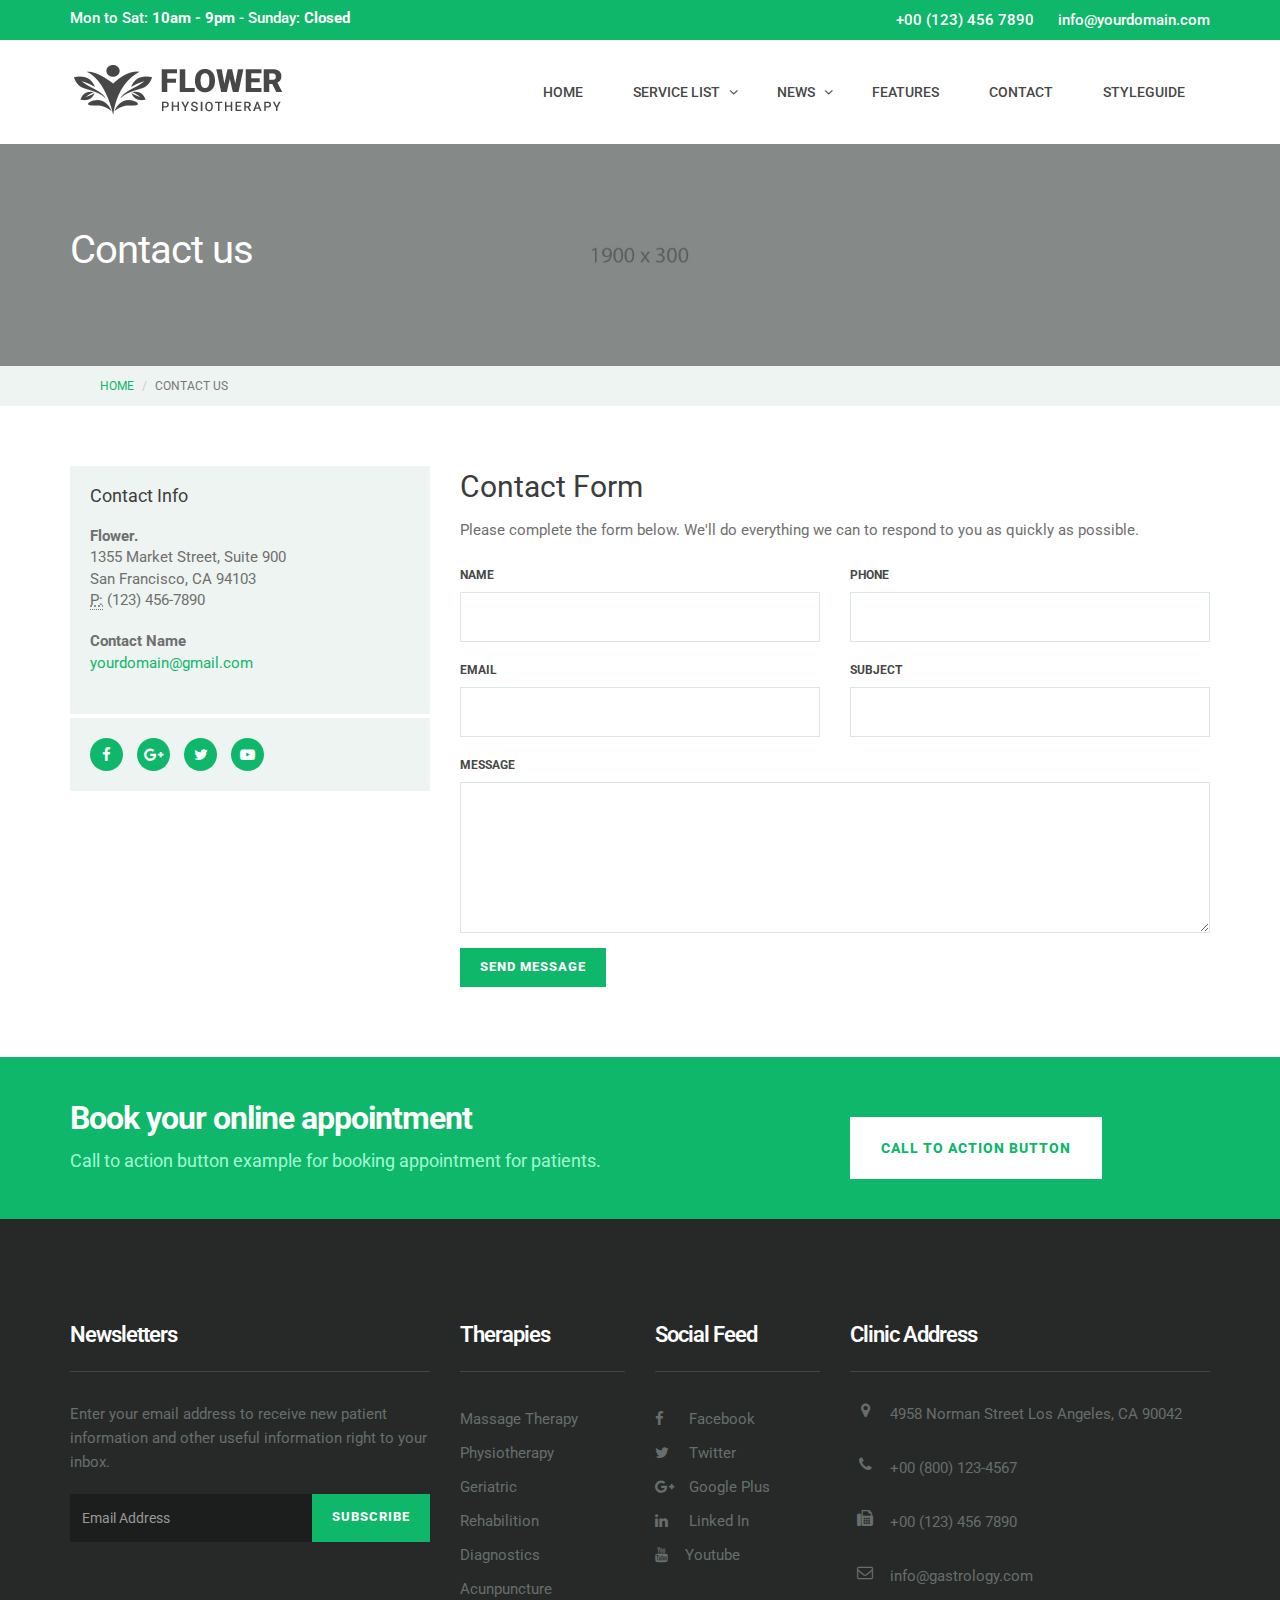
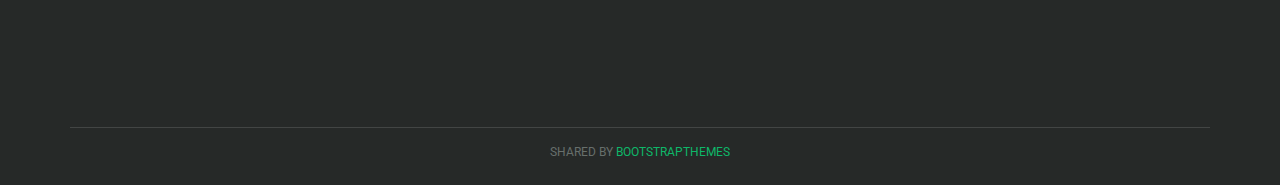
==== contact.html @ da72322b "Initial commit" ====
<!DOCTYPE html>
<html lang="en">

<head>
    <meta charset="utf-8">
    <meta http-equiv="X-UA-Compatible" content="IE=edge">
    <meta name="viewport" content="width=device-width, initial-scale=1">
    <!-- The above 3 meta tags *must* come first in the head; any other head content must come *after* these tags -->
    <meta name="description" content="Flower is free physiotherapy website template that perfectly designed for therapy center, physical therapy program courses, physiotherapy clinic and physician.">
    <meta name="keywords" content="best free website templates, html5 template, free responsive website templates,website layout,html5 website templates,template for website design, medical HTML5 templates">
    <title>Free Physiotherapy Website Template Download</title>
    <!-- Bootstrap -->
    <link href="css/bootstrap.min.css" rel="stylesheet">
    <!-- Google Fonts -->
    <link href="https://fonts.googleapis.com/css?family=Roboto:300,300i,400,400i,500,500i,700,700i" rel="stylesheet">
    <!-- Font Awesome -->
    <link href="css/font-awesome.min.css" rel="stylesheet">
    <!-- Style -->
    <link href="css/style.css" rel="stylesheet">
    <!-- HTML5 shim and Respond.js for IE8 support of HTML5 elements and media queries -->
    <!-- WARNING: Respond.js doesn't work if you view the page via file:// -->
    <!--[if lt IE 9]>
      <script src="https://oss.maxcdn.com/html5shiv/3.7.3/html5shiv.min.js"></script>
      <script src="https://oss.maxcdn.com/respond/1.4.2/respond.min.js"></script>
    <![endif]-->
</head>

<body>
    <div class="header-top">
        <!-- header-top-->
        <div class="container">
            <div class="row">
                <div class="col-lg-4 col-md-4 col-sm-4 col-xs-12">
                    <span class="text-block time-block">  
                                <span class="time-text">Mon to Sat: <strong>10am - 9pm</strong> - Sunday: <strong>Closed</strong></span>
                    </span>
                </div>
                <div class="col-lg-8 col-md-8 col-sm-8  col-xs-12">
                    <div class="top-text">
                        <span class="text-block call-block"> 
                               <span class="call-no">+00 (123) 456 7890</span>
                        </span>
                        <span class="text-block mail-block hidden-xs hidden-sm">  
                                <span class="mail-text">info@yourdomain.com</span>
                        </span>
                    </div>
                </div>
            </div>
        </div>
    </div>
    <div class="header">
        <div class="container">
            <div class="row">
                <div class="col-lg-4 col-md-4 col-sm-12 col-xs-12">
                    <a href="#"><img src="images/logo.png" alt=""></a>
                </div>
                <div class="col-lg-8 col-md-4 col-sm-12 col-xs-12">
                    <div class="navigation">
                        <div id="navigation">
                            <ul>
                                <li class="active"><a href="index.html" title="Home">Home</a></li>
                                <li class="has-sub"><a href="service-list.html" title="Service List">Service List</a>
                                    <ul>
                                        <li><a href="service-list.html" title="Service List">Service List</a></li>
                                        <li><a href="service-detail.html" title="Service Detail">Service Detail</a></li>
                                    </ul>
                                </li>
                                <li class="has-sub"><a href="blog-default.html" title="Blog">News</a>
                                    <ul>
                                        <li><a href="blog-default.html" title="Blog">Blog Default</a></li>
                                        <li><a href="blog-single.html" title="Blog Single">Blog Single</a></li>
                                    </ul>
                                </li>
                                <li><a href="#" title="Features">Features</a></li>
                                <li><a href="contact.html" title="Contact Us">Contact</a> </li>
                                <li><a href="styleguide.html" title="Styleguide">styleguide</a> </li>
                            </ul>
                        </div>
                    </div>
                </div>
            </div>
        </div>
    </div>
    <div class="page-header">
        <div class="container">
            <div class="row">
                <div class="col-lg-12 col-md-12 col-sm-12 col-xs-12">
                    <div class="page-caption">
                        <h2 class="page-title">Contact us</h2>
                    </div>
                </div>
            </div>
        </div>
    </div>
    <div class="page-breadcrumb">
        <div class="container">
            <div class="col-lg-12">
                <ol class="breadcrumb">
                    <li><a href="#">Home</a></li>
                    <li class="active">Contact us</li>
                </ol>
            </div>
        </div>
    </div>
    <div class="content">
        <div class="container">
            <div class="row">
                <div class="col-lg-4 col-md-4 col-sm-4 col-xs-12">
                    <div class="widget widget-contact">
                        <!-- widget search -->
                        <h3 class="widget-title">Contact Info</h3>
                        <address>
                          <strong>Flower.</strong><br>
                          1355 Market Street, Suite 900<br>
                          San Francisco, CA 94103<br>
                          <abbr title="Phone">P:</abbr> (123) 456-7890
                        </address>
                        <address>
                          <strong>Contact Name</strong><br>
                          <a href="mailto:#">yourdomain@gmail.com</a>
                        </address>
                         
                    </div>
                    <!-- /.widget search -->
                    <div class="widget widget-social">

                        <div class="social-circle">
                             <a href="#" class="#"><i class="fa fa-facebook"></i></a>
                        <a href="#" class="#"><i class="fa fa-google-plus"></i></a>
                        <a href="#" class="#"><i class="fa fa-twitter"></i></a>
                        <a href="#" class="#"><i class="fa fa-youtube-play"></i></a>
                        </div>
                       
                    </div>
                </div>
                <div class="col-lg-8 col-md-8 col-sm-8 col-xs-12">
                    <div class="row">
                        <div class="col-lg-12 col-md-12 col-sm-12 col-xs-12">
                        <h1>Contact Form</h1>
                        <p> Please complete the form below. We'll do everything we can to respond to you as quickly as possible.</p>
                        <form>
                            <div class="row">
                                <div class="col-md-6">
                                    <label class="control-label" for="name">name</label>
                                    <input type="text" name="name" id="name" placeholder="" class="form-control">
                                </div>
                                <div class="col-md-6">
                                    <label class="control-label" for="phone">phone</label>
                                    <input type="text" name="phone" id="phone" placeholder="" class="form-control">
                                </div>
                                <div class="col-md-6">
                                    <label class="control-label" for="email">email</label>
                                    <input type="text" name="email" id="email" placeholder="" class="form-control">
                                </div>

                                <div class="col-md-6">
                                    <label class="control-label" for="Subject">Subject</label>
                                    <input type="text" name="Subject" id="Subject" placeholder="" class="form-control">
                                </div>
                                <div class="col-lg-12 col-md-12 col-sm-12 col-xs-12">
                                        <div class="form-group">
                                            <label class="control-label" for="textarea">Message</label>
                                            <textarea class="form-control" id="textarea" name="textarea" rows="6" placeholder=""></textarea>
                                        </div>
                                    </div>
                                    <div class="col-md-12">
                                        <div class="form-group">
                                            <button id="singlebutton" name="singlebutton" class="btn btn-default">send message</button>
                                            
                                        </div>
                                    </div>

                            </div>
                        </form>
                        </div>
                    </div>
                </div>
            </div>
        </div>
    </div>
    <div class="space-small bg-primary">
        <!-- call to action -->
        <div class="container">
            <div class="row">
                <div class="col-lg-8 col-sm-8 col-md-8 col-xs-12">
                    <h1 class="cta-title">Book your online appointment</h1>
                    <p class="cta-text"> Call to action button example for booking appointment for patients.</p>
                </div>
                <div class="col-lg-4 col-sm-4 col-md-4 col-xs-12">
                    <a href="#" class="btn btn-white btn-lg mt20">Call to action Button</a>
                </div>
            </div>
        </div>
    </div>
    <div class="footer">
        <div class="container">
            <div class="row">
                <div class="col-lg-4 col-md-4 col-sm-6 col-xs-12">
                    <div class="footer-widget widget-newsletter">
                        <h2 class="widget-title">Newsletters</h2>
                        <p>Enter your email address to receive new patient information and other useful information right to your inbox.</p>
                        <div class="input-group">
                            <input type="text" class="form-control" placeholder="Email Address">
                            <span class="input-group-btn">
                            <button class="btn btn-default" type="button">Subscribe</button>
                           </span>
                        </div>
                        <!-- /input-group -->
                    </div>
                </div>
                <div class="col-lg-2 col-md-3 col-sm-2 col-xs-12">
                    <div class="footer-widget">
                        <h2 class="widget-title">Therapies</h2>
                        <ul class="listnone">
                            <li><a href="#">Massage Therapy  </a></li>
                            <li><a href="#">Physiotherapy</a></li>
                            <li><a href="#">Geriatric</a></li>
                            <li><a href="#">Rehabilition</a></li>
                            <li><a href="#">Diagnostics</a></li>
                            <li><a href="#">Acunpuncture</a></li>
                        </ul>
                    </div>
                </div>
                <div class="col-lg-2 col-md-2 col-sm-2 col-xs-12">
                    <div class="footer-widget footer-social">
                        <h2 class="widget-title">Social Feed</h2>
                        <ul class="listnone">
                            <li>
                                <a href="#"> <i class="fa fa-facebook"></i> Facebook </a>
                            </li>
                            <li><a href="#"><i class="fa fa-twitter"></i> Twitter</a></li>
                            <li><a href="#"><i class="fa fa-google-plus"></i> Google Plus</a></li>
                            <li><a href="#"><i class="fa fa-linkedin"></i> Linked In</a></li>
                            <li>
                                <a href="#"> <i class="fa fa-youtube"></i>Youtube</a>
                            </li>
                        </ul>
                    </div>
                </div>
                <div class="col-lg-4 col-md-2 col-sm-2 col-xs-12">
                    <div class="footer-widget footer-social">
                        <h2 class="widget-title">Clinic Address</h2>
                        <ul class="listnone contact">
                            <li><i class="fa fa-map-marker"></i> 4958 Norman Street Los Angeles, CA 90042
                            </li>
                            <li><i class="fa fa-phone"></i> +00 (800) 123-4567</li>
                            <li><i class="fa fa-fax"></i> +00 (123) 456 7890</li>
                            <li><i class="fa fa-envelope-o"></i> info@gastrology.com</li>
                        </ul>
                    </div>
                </div>
            </div>
        </div>
    </div>
    <div class="tiny-footer">
        <div class="container">
            <div class="row">
                <div class="col-lg-12 col-md-12 col-sm-12 col-xs-12">
                    <div class="copyright-content">
                       Shared by <i class="fa fa-love"></i><a href="https://bootstrapthemes.co">BootstrapThemes</a>
                    </div>
                </div>
            </div>
        </div>
    </div>
    <!-- jQuery (necessary for Bootstrap's JavaScript plugins) -->
    <script src="js/jquery.min.js"></script>
    <!-- Include all compiled plugins (below), or include individual files as needed -->
     <script src="js/bootstrap.min.js"></script>
    <script src="js/menumaker.js"></script>
    <script src="js/jquery.sticky.js"></script>
    <script src="js/sticky-header.js"></script>
</body>

</html>
---- css/style.css ----
@charset "UTF-8";

/* CSS Document */

/*------------------------------------------------------------------

Template Name:      Free Physiotherapy Website Template Download
Version:            1.0.0
Created Date:       30/03/2017 
Author:             Jitu Chauhan 

------------------------------------------------------------------
[CSS Table of contents]

1.  Body / Typography 
2.  Form Elements
3.  Buttons
4.  General / Elements
        4.1 Section space
        4.2 Margin space
        4.3 Padding space
        4.4 Background color
        4.5 Features
        4.7 Call to actions
        4.8 Img hover effect
        4.9 Icon
        -----------------------
5. Header / Navigations
        5.1 Header Regular
        5.2 Header Transparent
        5.3 Navigation Regular
        5.4 Page Header

        -----------------------
6. Slider
        6.1 Slider
        -----------------------
7. Content
8. Footers
9. Pages
    9.1  Service
    9.2  Service Single / sidebar with sidenav
    9.3  Testimonial
    9.4  Contact us
    9.5  Styleguide
    ------------------------------------
10.Blog
    10.1 Blog Default
    10.2 Blog Single
    ------------------------------------
11.Sidebar
    11.1 Widget
    ------------------------------------

13. Media Queries

------------------------------------------------------------------*/

/*-----------------------------------
    1. Body / Typography 
-----------------------------------*/

body { -webkit-font-smoothing: antialiased; text-rendering: optimizeLegibility; font-size: 15px; background-color: #fff; color: #6f6f6f; font-family: 'Roboto', sans-serif; line-height: 24px; }
h1, h2, h3, h4, h5, h6 { margin: 0; padding: 0; margin-bottom: 10px; color: #3c3c3c; font-weight: 400; font-family: 'Roboto', sans-serif; }
h1 { font-size: 30px; line-height: 42px; }
h1.heading-line:after { display: block; position: relative; left: 0; border-radius: 3px; content: " "; border-bottom: 3px solid #e4e0d8; width: 30px; padding-bottom: 30px; }
h2 { font-size: 22px; line-height: 32px; }
h3 { font-size: 18px; }
h4 { font-size: 16px; line-height: 24px; margin-bottom: 10px; }
h5 { font-size: 14px; }
h6 { font-size: 12px; }
p { margin: 0 0 20px; }
p:last-child { margin-bottom: 0px; }
ul, ol { margin: 0; }
ul li, ol li { }
a { color: #0eb769; text-decoration: none; -webkit-transition: all 0.3s; -moz-transition: all 0.3s; transition: all 0.3s; }
a:focus, a:hover { text-decoration: none; color: #019852; }
strong { }
.listnone { list-style: none; padding: 0px; }
.lead { font-size: 21px; color: #3c3c3c; font-weight: 400; }
.italic { font-style: italic; }
.small-text { color: #b4b1ac; font-size: 12px; }
.text-caps { text-transform: uppercase; letter-spacing: 2px; }
::selection { background: #ffecb3; color: #333; }
h3 small { font-weight: 400; line-height: 1; color: #0eb769; font-size: 14px; }
.bdr-btm { border-bottom: 1px solid #f1f3f8; margin-bottom: 30px; }
hr { margin-top: 20px; margin-bottom: 20px; border: 0; border-top: 1px solid #f1f3f8; }
blockquote { padding: 10px 20px; margin: 0px; font-size: 21px; line-height: 32px; color: #3c3c3c; font-style: italic; border-left: 5px solid #0eb769; }

/*-------------- align ------------*/

/* =WordPress Core
-------------------------------------------------------------- */

.alignnone { margin: 5px 20px 20px 0; }
.aligncenter, div.aligncenter { display: block; margin: 5px auto 5px auto; }
.alignright { float: right; margin: 0px 0 30px 30px; width: 100%;}
.alignleft { float: left; margin: 0px 30px 0px 0; width: 100%; }
a img.alignright { float: right; margin: 0px 0 30px 30px; }
a img.alignnone { margin: 5px 20px 20px 0; }
a img.alignleft { float: left; margin: 5px 20px 20px 0; }
a img.aligncenter { display: block; margin-left: auto; margin-right: auto; }
.wp-caption { background: #fff; border: 1px solid #f0f0f0; max-width: 96%;    /* Image does not overflow the content area */ padding: 5px 3px 10px; text-align: center; }
.wp-caption.alignnone { margin: 5px 20px 20px 0; }
.wp-caption.alignleft { margin: 5px 20px 20px 0; }
.wp-caption.alignright { margin: 5px 0 20px 20px; }
.wp-caption img { border: 0 none; height: auto; margin: 0; max-width: 98.5%; padding: 0; width: auto; }
.wp-caption p.wp-caption-text { font-size: 11px; line-height: 17px; margin: 0; padding: 0 4px 5px; }

/*-----------------------------------
    2. Form css 
-----------------------------------*/
label { }
.control-label { color: #474747; font-weight: 700; font-size: 12px; text-transform: uppercase; }
.form-control { width: 100%; height: 50px; padding: 6px 12px; font-size: 16px; line-height: 1.42857143; color: #333; background-color: #fff; border: 1px solid #dbe7e1; background-image: none; border-radius: 0px; -webkit-box-shadow: inset 0 0px 0px rgba(255, 255, 255, .075); box-shadow: inset 3px 3px 3px rgba(255, 255, 255, .075); margin-bottom: 15px; }
.form-control:focus { border-color: #c8d8d0; outline: 0; -webkit-box-shadow: inset 0 1px 1px rgba(255, 255, 255, .075), 0 0 8px rgba(255, 255, 255, .6); box-shadow: inset 0 3px 3px rgba(255, 255, 255, .075), 0 0 8px rgba(235, 237, 238, .6); background-color: #f4faf7; }
.textarea.form-control { background-color: #f6f8f9; height: auto; }
.required { }
.form-news-letter .form-control { float: left; width: 75%; margin-right: 10px; }
.form-group { margin-bottom: 10px; }
.get-in-touch { }
.get-in-touch .form-control { margin-bottom: 10px; }

/*-----------------------------------
    3. Buttons 
-----------------------------------*/
.btn { display: inline-block; padding: 10px 20px; margin-bottom: 0; font-size: 13px; font-weight: 800; letter-spacing: 1px; line-height: 1.42857143; text-align: center; border: none; text-transform: uppercase; border-radius: 0px; }
.btn-default { color: #fff; background-color: #0eb769; }
.btn-default:hover { color: #fff; background-color: #019852; border-color: #019852; }
.btn-default.focus, .btn-default:focus { color: #fff; background-color: #019852; border-color: #019852; }
.btn-primary { background-color: #474747; color: #fff; }
.btn-primary:hover { background-color: #333; color: #fff; }
.btn-primary.focus, .btn-primary:focus { }
.btn-white { color: #0eb769; background-color: #fff; border: 1px solid #fff; }
.btn-white:hover { background-color: #019852; border-color: #019852; color: #fff; }
.btn-white.focus, .btn-white:focus { background-color: #019852; border-color: #019852; color: #fff; }
.btn-link { color: #98989c; text-transform: uppercase; font-size: 12px; font-weight: 700; letter-spacing: 2px; border-bottom: 1px solid #98989c; padding-bottom: 2px; }
.btn-link:hover { color: #0eb769; font-weight: 700; text-decoration: none; border-bottom: 1px solid #0eb769; }
.btn-lg { font-size: 14px; padding: 20px 30px; }
.btn-sm { font-size: 12px; padding: 5px 10px; }
.btn-xs { font-size: 12px; padding: 5px 7px; }

/*-----------------------------------
    4. General / Elements 
-----------------------------------*/

/*----------------------- 
    4.1 Section space :
-------------------------*/

/*Note: Section space help to create top bottom space;*/

.space-small { padding-top: 40px; padding-bottom: 40px; }
.space-medium { padding-top: 100px; padding-bottom: 100px; }
.space-large { padding-top: 120px; padding-bottom: 120px; }
.space-ex-large { padding-top: 140px; padding-bottom: 140px; }

/*----------------------
   4.2 Margin Space
-----------------------*/
.mb0 { margin-bottom: 0px; }
.mb10 { margin-bottom: 10px; }
.mb20 { margin-bottom: 20px; }
.mb30 { margin-bottom: 30px; }
.mb35 { margin-bottom: 35px; }
.mb40 { margin-bottom: 40px; }
.mb60 { margin-bottom: 60px; }
.mb80 { margin-bottom: 80px; }
.mb100 { margin-bottom: 100px; }
.mt0 { margin-top: 0px; }
.mt10 { margin-top: 10px; }
.mt20 { margin-top: 20px; }
.mt30 { margin-top: 30px; }
.mt40 { margin-top: 40px; }
.mt60 { margin-top: 60px; }
.mt70 { margin-top: 70px; }
.mt80 { margin-top: 80px; }
.mt100 { margin-top: 100px; }

/*----- less margin space from top --*/
.mt-20 { margin-top: -20px; }
.mt-40 { margin-top: -40px; }
.mt-60 { margin-top: -60px; }
.mt-80 { margin-top: -80px; }

/*-----------------------
   4.3 Padding space
-------------------------*/
.nopadding { padding: 0px; }
.nopr { padding-right: 0px; }
.nopl { padding-left: 0px; }
.pinside10 { padding: 10px; }
.pinside20 { padding: 20px; }
.pinside30 { padding: 30px; }
.pinside40 { padding: 40px; }
.pinside50 { padding: 50px; }
.pinside60 { padding: 60px; }
.pinside80 { padding: 80px; }
.pinside130 { padding: 130px; }
.pdt10 { padding-top: 10px; }
.pdt20 { padding-top: 20px; }
.pdt30 { padding-top: 30px; }
.pdt40 { padding-top: 40px; }
.pdt60 { padding-top: 60px; }
.pdt80 { padding-top: 80px; }
.pdb10 { padding-bottom: 10px; }
.pdb20 { padding-bottom: 20px; }
.pdb30 { padding-bottom: 30px; }
.pdb40 { padding-bottom: 40px; }
.pdb60 { padding-bottom: 60px; }
.pdb80 { padding-bottom: 80px; }
.pdl10 { padding-left: 10px; }
.pdl20 { padding-left: 20px; }
.pdl30 { padding-left: 30px; }
.pdl40 { padding-left: 40px; }
.pdl60 { padding-left: 60px; }
.pdl80 { padding-left: 80px; }
.pdr10 { padding-right: 10px; }
.pdr20 { padding-right: 20px; }
.pdr30 { padding-right: 30px; }
.pdr40 { padding-right: 40px; }
.pdr60 { padding-right: 60px; }
.pdr80 { padding-right: 80px; }

/*--------------------------------
4.4 Background & Block color 
----------------------------------*/
.bg-light { background-color: #f6f3ec; }
.bg-primary { background-color: #0eb769; }
.bg-default { background-color: #effef7; }
.bg-white { background-color: #fff; }
.outline { border: 1px solid #e5e7ec; }
.section-title { }
.title { color: #3c3c3c; }
.text-white { color: #fff; }
.primary-sidebar { }
.secondary-sidebar { }

/*--------------------------------
4.5 Features Block 
----------------------------------*/
.feature { }
.feature-icon { margin-bottom: 20px; }
.feature-left { }
.feature-left .feature-icon { float: left; }
.feature-left .feature-content { padding-left: 80px; }
.feature-center { }
.feature-center .feature-icon { }
.feature-center .feature-content { }
.feature-inner { }
.feature-outline { }
.thumbnail-block { }
.thumbnail-img { }
.thumbnail-content { }
.thumbnail-inner { }
.thumbnail-outline { }

/*----------------- video ---------------*/
.video-section { position: relative; }
.video-img { position: relative; }
.video-img img { width: 100%; }
.video-action { position: absolute; top: 40%; left: 47%; }

/*--------------------------------
4.6 Bullet 
----------------------------------*/
.bullet { position: relative; padding-left: 15px; color: #78807e; line-height: 32px; }
.bullet-double-right li:before { font-family: FontAwesome; display: block; position: absolute; left: 0; width: 13px; font-size: 14px; color: #78807e; content: "\f101"; }

/*--------------------------------
4.7 Call to actions 
----------------------------------*/
.cta-block { }
.cta-title { font-size: 32px; font-weight: 700; letter-spacing: -1px; color: #fff; margin-bottom: 10px; }
.cta-text { font-size: 18px; color: #a2fed4; }
.cta-content { }
.cta-call, .cta-mail { }

/*--------------------------------
4.8 Image Hover Effect 
----------------------------------*/
.imghover { display: block; position: relative; max-width: 100%; }
.imghover::before, .imghover::after { display: block; position: absolute; content: ""; text-align: center; opacity: 0; }
.imghover::before { top: 0; right: 0; bottom: 0; left: 0; }
.imghover::after { top: 50%; left: 50%; width: 50px; height: 50px; line-height: 50px; margin: -25px 0 0 -25px; content: "\f2a8"; font-family: "FontAwesome"; font-size: 36px; }
.imghover:hover::before, .imghover:hover::after { opacity: 1; }
.imghover:hover::before { background: rgba(212, 27, 44, .55); }
.imghover:hover::after { color: #FFFFFF; }
[class^='imghvr-'], [class*=' imghvr-'] { background: rgba(211, 0, 80, .55); }

/*--------------------------------
4.9 Icon 
----------------------------------*/
.icon { }
.icon-1x { font-size: 18px; }

/* default icon size of font*/
.icon-2x { font-size: 38px; }
.icon-4x { font-size: 65px; }
.icon-6x { font-size: 88px; }
.icon-8x { font-size: 108px; }
.icon-default { color: #0eb769; }
.icon-primary { color: #474954; }
.icon-secondary { color: #fff; }
.icon-white { color: #fff; }

/*--------------------------------
5 Header / Navigations 
----------------------------------*/

/*--------------------
    5.1 Header Regular 
   ----------------------*/

.logo { }
.header { background-color: #fff; z-index: 9999; position: relative; padding-top: 20px; padding-bottom: 20px; }
.header-top { background-color: #0eb769; font-size: 15px; padding-top: 11px; padding-bottom: 11px; line-height: 15px; color: #fff; font-weight: 500; }
.top-text { text-align: right; }
.top-text .text-block { padding-left: 20px; color: #fff; line-height: 18px; }
.call-block { }
.call-no { }
.mail-block { }
.mail-text { }
.time-block { }
.time-text { }
.call-block, .mail-block, .time-block { }

/*--------------------------
    5.2 Navigations Regular
   ----------------------------*/
.hero-section { padding-top: 135px; padding-bottom: 135px; background: linear-gradient(rgba(36, 39, 38, 0.5), rgba(36, 39, 38, 0.5)), rgba(36, 39, 38, 0.5) url(../images/hero-img.jpg) no-repeat center; background-size: cover; }
.hero-caption { padding-top: 100px; padding-bottom: 100px; }
.hero-title { font-size: 46px; color: #fff; line-height: 50px; font-weight: 600; margin-bottom: 30px; letter-spacing: -1px; }
.hero-text { font-size: 18px; color: #fff; margin-bottom: 30px; }
.navigation { float: right; }
.is-sticky .header {  -webkit-box-shadow: 0px 2px 6px 0px rgba(230,230,230,1);
-moz-box-shadow: 0px 2px 6px 0px rgba(230,230,230,1);
box-shadow: 0px 2px 6px 0px rgba(230,230,230,1);}
#navigation, #navigation ul, #navigation ul li, #navigation ul li a, #navigation #menu-button { margin: 0; padding: 0; border: 0; list-style: none; line-height: 1; display: block; position: relative; -webkit-box-sizing: border-box; -moz-box-sizing: border-box; box-sizing: border-box; }
#navigation:after, #navigation > ul:after { content: "."; display: block; clear: both; visibility: hidden; line-height: 0; height: 0; }
#navigation #menu-button { display: none; }
#navigation { margin-top: 10px; }
#navigation > ul > li { float: left; }
#navigation.align-center > ul { font-size: 0; text-align: center; }
#navigation.align-center > ul > li { display: inline-block; float: none; }
#navigation.align-center ul ul { text-align: left; }
#navigation.align-right > ul > li { float: right; }
#navigation > ul > li > a { padding: 15px 25px; font-size: 14px; color: #474747; text-decoration: none; font-weight: 500; text-transform: uppercase; }
#navigation > ul > li:hover > a { color: #ffffff; background-color: #0eb769; }
#navigation > ul > li.has-sub > a { padding-right: 32px; }

/*#navigation > ul > li.has-sub > a:after {
 position: absolute;
 top: 22px;
 right: 11px;
 width: 8px;
 height: 2px;
 display: block;
 background: #dddddd;
 content: '';
}*/
#navigation > ul > li.has-sub > a:before { position: absolute; right: 14px; font-family: FontAwesome; content: "\f107"; -webkit-transition: all .25s ease; -moz-transition: all .25s ease; -ms-transition: all .25s ease; -o-transition: all .25s ease; transition: all .25s ease; }

/*#navigation > ul > li.has-sub:hover > a:before {
 top: 23px;
 height: 0;
}*/
#navigation ul ul { position: absolute; left: -9999px; }
#navigation.align-right ul ul { text-align: right; }
#navigation ul ul li { height: 0; -webkit-transition: all .25s ease; -moz-transition: all .25s ease; -ms-transition: all .25s ease; -o-transition: all .25s ease; transition: all .25s ease; }
#navigation li:hover > ul { left: auto; }
#navigation.align-right li:hover > ul { left: auto; right: 0; }
#navigation li:hover > ul > li { height: 47px; }
#navigation ul ul ul { margin-left: 100%; top: 0; }
#navigation.align-right ul ul ul { margin-left: 0; margin-right: 100%; }
#navigation ul ul li a { padding: 16px; width: 170px; font-size: 14px; text-decoration: none; color: #fff; font-weight: 500; background: #0eb769; text-transform: uppercase; border-bottom: 2px solid #069c57; }
#navigation ul ul li:last-child > a, #navigation ul ul li.last-item > a { border-bottom: 0; }
#navigation ul ul li:hover > a, #navigation ul ul li a:hover { color: #ffffff; background-color: #0eb769; }
#navigation ul ul li.has-sub > a:after { position: absolute; top: 16px; right: 11px; width: 8px; height: 2px; display: block; background: #dddddd; content: ''; }
#navigation.align-right ul ul li.has-sub > a:after { right: auto; left: 11px; }
#navigation ul ul li.has-sub > a:before { position: absolute; top: 13px; right: 14px; display: block; width: 2px; height: 8px; background: #dddddd; content: ''; -webkit-transition: all .25s ease; -moz-transition: all .25s ease; -ms-transition: all .25s ease; -o-transition: all .25s ease; transition: all .25s ease; }
#navigation.align-right ul ul li.has-sub > a:before { right: auto; left: 14px; }
#navigation ul ul > li.has-sub:hover > a:before { top: 17px; height: 0; }
#navigation.small-screen { width: 100%; }
#navigation.small-screen ul { width: 100%; display: none; }
#navigation.small-screen.align-center > ul { text-align: left; }
#navigation.small-screen ul li { width: 100%; border-top: 1px solid #474747; }
#navigation.small-screen ul ul li, #navigation.small-screen li:hover > ul > li { height: auto; }
#navigation.small-screen ul li a, #navigation.small-screen ul ul li a { width: 100%; border-bottom: 0; padding: 20px 15px; }
#navigation.small-screen > ul > li { float: none; }
#navigation.small-screen ul ul li a { padding-left: 25px; }
#navigation.small-screen ul ul ul li a { padding-left: 35px; }
#navigation.small-screen ul ul li a { color: #474747; background: none; }
#navigation.small-screen ul ul li:hover > a, #navigation.small-screen ul ul li.active > a { color: #474747; }
#navigation.small-screen ul ul, #navigation.small-screen ul ul ul, #navigation.small-screen.align-right ul ul { position: relative; left: 0; width: 100%; margin: 0; text-align: left; }
#navigation.small-screen > ul > li.has-sub > a:after, #navigation.small-screen > ul > li.has-sub > a:before, #navigation.small-screen ul ul > li.has-sub > a:after, #navigation.small-screen ul ul > li.has-sub > a:before { display: none; }
#navigation.small-screen #menu-button { display: block; padding: 15px; color: #474747; cursor: pointer; font-size: 12px; border-top: 1px solid #474747; text-transform: uppercase; font-weight: 700; }
#navigation.small-screen #menu-button:after { position: absolute; top: 16px; right: 17px; display: block; height: 12px; width: 20px; border-top: 2px solid #474747; border-bottom: 2px solid #474747; content: ''; }
#navigation.small-screen #menu-button:before { position: absolute; top: 21px; right: 17px; display: block; height: 2px; width: 20px; background: #474747; content: ''; }
#navigation.small-screen #menu-button.menu-opened:after { top: 23px; border: 0; height: 2px; width: 15px; background: #474747; -webkit-transform: rotate(45deg); -moz-transform: rotate(45deg); -ms-transform: rotate(45deg); -o-transform: rotate(45deg); transform: rotate(45deg); }
#navigation.small-screen #menu-button.menu-opened:before { top: 23px; background: #474747; width: 15px; -webkit-transform: rotate(-45deg); -moz-transform: rotate(-45deg); -ms-transform: rotate(-45deg); -o-transform: rotate(-45deg); transform: rotate(-45deg); }
#navigation.small-screen .submenu-button { position: absolute; z-index: 99; right: 0; top: 0; display: block; border-left: 1px solid #474747; height: 53px; width: 53px; cursor: pointer; }
#navigation.small-screen .submenu-button.submenu-opened { }
#navigation.small-screen ul ul .submenu-button { height: 34px; width: 34px; }
#navigation.small-screen .submenu-button:after { position: absolute; top: 22px; right: 20px; width: 8px; height: 2px; display: block; background: #dddddd; content: ''; }
#navigation.small-screen ul ul .submenu-button:after { top: 15px; right: 13px; }
#navigation.small-screen .submenu-button.submenu-opened:after { background: #474747; }
#navigation.small-screen .submenu-button:before { position: absolute; top: 19px; right: 23px; display: block; width: 2px; height: 8px; background: #dddddd; content: ''; }
#navigation.small-screen ul ul .submenu-button:before { top: 12px; right: 16px; }
#navigation.small-screen .submenu-button.submenu-opened:before { display: none; }
#navigation.small-screen.select-list { padding: 5px; }

/*----------------------------------------------
    5.4 Page Header
----------------------------------------------*/
.page-header { background: linear-gradient(rgba(36, 39, 38, 0.5), rgba(36, 39, 38, 0.5)), rgba(36, 39, 38, 0.5) url(../images/page-header.jpg) no-repeat center; background-size: cover; margin: 0; border-bottom: none; padding-bottom: 0px; }
.page-caption { padding: 90px 0px; position: relative; z-index: 1; color: #fff; }
.page-title { color: #fff; text-align: left; font-size: 40px; font-weight: 400; letter-spacing: -1px; }
.breadcrumb { }
.breadcrumb>.active { }
.page-breadcrumb { background-color: #eef4f1; }
.page-breadcrumb .breadcrumb { background-color: transparent; margin-bottom: 0px; font-size: 12px; text-transform: uppercase; }

/*-----------------------------------
    6. Slider 
-------------------------------------*/

/*-----------------------------------
7. Content 
-------------------------------------*/

.content { padding-top: 60px; padding-bottom: 60px; }

/*-----------------------------------
8. Footer 
-------------------------------------*/
.footer { background-color: #262928; padding-top: 100px; padding-bottom: 100px; }
.footer-widget p { color: #676f6c; }
.footer-widget .widget-title { color: #fff; font-weight: 600; letter-spacing: -1px; border-bottom: 1px solid #424544; padding-bottom: 20px; margin-bottom: 30px; }
.footer-widget { }
.footer-widget ul { }
.footer-widget li { }
.footer-widget li a { color: #676f6c; line-height: 34px; }
.footer-widget li a:hover { color: #0eb769; }
.footer-link { }
.footer-social { }
.footer-social ul { }
.footer-social ul li { }
.footer-social ul li a i { padding-right: 10px; width: 30px; }
.footer-social ul li a:hover i { color: #0eb769; }
.footer .contact li { position: relative; padding-left: 40px; display: block; margin-bottom: 15px; padding: 0 0 15px 40px; color: #666e6b; }
.footer .contact li i { display: block; position: absolute; top: 0; left: 0; width: 30px; font-size: 16px; text-align: center; }
.widget-newsletter .form-control { height: 48px; color: #eee; background-color: #1c1e1d; border: none; box-shadow: none; font-size: 14px; }
.widget-newsletter button { height: 48px; }

/*-------------- tiny footer ------------*/
.tiny-footer { background-color: #262928; padding-top: 9px; padding-bottom: 9px; font-size: 12px; color: #56575e; text-align: left; text-transform: uppercase; text-align: center; }
.copyright-content { border-top: 1px solid #424544; padding: 12px; color: #676f6c; }

/*-----------------------------------
9. Pages 
-------------------------------------*/

/*-------------------------
 9.1 About us
---------------------------*/

.about-text { line-height: 40px; }
.about-block { }
.about-img { }
.about-info { }
.about-contact { font-size: 18px; color: #8c9292; font-weight: 600; margin-left: 5px; }
.counter_block { }
.counter_box { border-bottom: 1px solid #eee; padding: 40px 0px; }
.counter_number { font-weight: 900; margin-bottom: 0px; }
.counter_text { font-size: 12px; text-transform: uppercase; letter-spacing: 2px; }

/*-------------------------
 9.2  Service / single / sidebar
--------------------------*/

/* service section */

.service-block { }
.service-img { margin-bottom: 30px; }
.service-img img { width: 100%; }
.service-caption { }
.service-title { font-size: 20px; color: #212330; text-transform: uppercase; text-align: center; letter-spacing: 1px; }
.service-icon { }
.service-icon img { }
.service-single-block { }
.service-single-img { }
.service-single-content { }

/*-----------------------------------------
    service side-nav
   ------------------------------------------*/
.sidenav { background-color: #fff; margin-bottom: 30px; }
.sidenav li { position: relative; }
.sidenav li:last-child { margin-bottom: 0px; }
.sidenav li a { display: block; line-height: 14px; color: #2b2d2c; font-weight: 500; font-size: 16px; background-color: #eef4f1; padding: 20px; margin-bottom: 1px; }
.sidenav li a:hover { color: #fff; background-color: #0eb769; }
.sidenav li a.active, .sidenav ul li a.active .sidenav ul li i { color: #fff; background-color: #0eb769; }
.sidenav li a:focus { color: #bb0349; }
.sidenav li.active a:before { color: #bb0349; }

/*.sidenav li a:before { margin-right: 10px; font-family: FontAwesome; position: absolute; width: 20px; font-size: 12px; color: #7d7f89; content: "138"; left: 10px; }
.sidenav li a:hover:before { color: #bb0349; }*/
.arrow-circle-right li:last-child { border-bottom: 0px solid #6f4a52; }
.arrow-circle-right li a:before { margin-right: 10px; font-family: FontAwesome; position: absolute; left: 20px; width: 20px; font-size: 16px; color: #5a5a5a; content: "\f105"; font-weight: normal; }

/*--------------------------
  9.5  Testimonial
---------------------------*/
.quote-left { position: absolute; font-size: 100px; font-family: 'Libre Baskerville', serif; font-style: normal; color: #0eb769; line-height: 0px; top: 52px; }
.testimonial-block { }
.testimonial-img { }
.testimonial-img img { }
.testimonial-content { margin-bottom: 30px; }
.testimonial-info { line-height: 1; }
.testimonial-text { font-size: 21px; font-style: italic; line-height: 32px; color: #333333; }
.testimonial-name { font-size: 18px; font-weight: 600; margin-bottom: 10px; }
.testimonial-meta { font-size: 12px; text-transform: uppercase; }

/*-------------------------
  9.8 Contact us
---------------------------*/
.contact-block { }
.contact-block ul { }
.contact-block ul li { border: 1px solid #f1f2f4; padding-top: 30px; padding-bottom: 30px; }
.contact-block ul li i { color: #0eb769; float: left; padding: 0px; }
.contact-block .contact-text { }
.contact-info { background-color: #cda34d; color: #fff; }
.contact-info ul { padding-left: 0px; }
.contact-info li { position: relative; padding-left: 70px; margin-bottom: 30px; border-bottom: 1px solid #b69042; padding-bottom: 29px; }
.contact-info li:last-child { border-bottom: none; }
.contact-info li i { display: block; position: absolute; left: 0;    /* font-size: 50px; */    /* text-align: center; */
color: #fff;    /* bottom: 0px; */ }
.map { height: 400px; }
.contact-social { text-align: center; }
.contact-social { }
.contact-social a i { height: 32px; width: 32px; border-radius: 50px; background-color: #ffe2de; text-align: center; padding: 7px; line-height: 1.2; font-size: 14px; color: #c12d17; }
.contact-social a i:hover { color: #fe5036; }
address { margin-bottom: 20px; font-style: normal; line-height: 1.42857143; }

/*------------------------
 10. Blog pages
--------------------------*/
.content { }
.sidebar { }
.post-block { position: relative; }

/*-- use for thumbnail --*/
.post-holder { position: relative; margin-bottom: 30px; }

/*-- for single post page --*/
.post-img { position: relative; }
.post-title { }
.post-content { padding: 30px; border: 1px solid #efefef; }
.post-header { }

/*-------- Post meta --------*/
.meta { font-size: 12px; text-transform: uppercase; margin-bottom: 20px; }
.meta-date { }
.meta-user { }
.meta-comment { }
.meta-author { }
.meta-cat { }
.meta-date, .meta-author, .meta-comment, .meta-cat { display: inline-block; margin-right: 10px; }
.meta-link { }
.meta-tags { }

/*-------- Post Type --------*/
.post-sticky { background: url(../images/sticky.png) no-repeat; position: absolute; right: 35px; bottom: 35px; width: 30px; height: 30px; color: #fff; }
.post-gallery { }
.post-video { }
.post-video .video-sign { }
.post-audio { }
.post-quote { }

/*-------- Related Post --------*/
.related-post-block { border-top: 1px solid #eee; padding-top: 29px; margin-top: 30px; margin-bottom: 30px; }
.related-post { }
.related-post-title { }
.related-post-img { margin-bottom: 30px; }

/*----- Prev Next Post -----*/
.post-navigation { margin-bottom: 30px; }
.nav-previous, .nav-next { border: 1px solid #eef4f1; padding: 20px; }
.nav-previous { }
.nav-next { }
.prev-post { }
.next-post { }
.prev-link { }
.next-link { }
.prev-link, .next-link { margin-bottom: 10px; display: block; text-transform: uppercase; font-size: 12px; }

/*----- Author Post -----*/
.author-post { margin-bottom: 30px; background: #eef4f1; padding: 20px; }
.author-img { }
.author-title { }
.author-img img { width: 100%; }
.author-bio { }
.author-meta { }
.author-name { }
.author-header { }
.author-detail { }
.author-link { }
.author-social { }
.author-social ul { }
.author-social ul li { }
.author-social ul li a { }
.author-social ul li a:hover { }
.author-info { }

/*------------- Post Pagination -------------*/
.st-pagination { }
.st-pagination .pagination>li>a, .pagination>li>span { position: relative; float: left; margin-left: -1px; line-height: 1.42857143; color: #3c3c3c; text-decoration: none; font-size: 12px; background-color: #fff; font-weight: 700; text-transform: uppercase; margin-right: 5px; margin-bottom: 5px; padding: 8px 13px; border: 1px solid #efefef; }
.st-pagination .pagination>li>a:focus, .st-pagination .pagination>li>a:hover, .st-pagination .pagination>li>span:focus, .st-pagination .pagination>li>span:hover, .st-pagination .pagination>li>a.active { z-index: 2; color: #fff; background-color: #0eb769; border: 1px solid #0eb769; }
.st-pagination .pagination>li:first-child>a, .st-pagination .pagination>li:first-child>span { margin-left: 0; border-radius: 0px; }
.st-pagination .pagination>li:last-child>a, .st-pagination .pagination>li:last-child>span { border-radius: 0px; }
.st-pagination .pagination>.active>a, .st-pagination .pagination>.active>a:focus, .st-pagination .pagination>.active>a:hover, .st-pagination .pagination>.active>span, .st-pagination .pagination>.active>span:focus, .st-pagination .pagination>.active>span:hover { z-index: 3; color: #fff; cursor: default; background-color: #0eb769; border: none; }

/*------------------------
  12. Sidebar / Widgets
--------------------------*/

/*----- widget -----*/

.widget { margin-bottom: 4px; background-color: #eef4f1; padding: 20px; }
.widget-title { margin-bottom: 20px; }
.widget ul { }
.widget ul li { margin-bottom: 16px; }
.widget ul li:last-child { margin-bottom: 0px; }
.widget ul li a { color: #474747; }
.widget ul li a.active { color: #0eb769; }
.widget ul li a:hover { color: #0eb769; }
.widget-search { }
.widget-search .input-group-addon { color: #fff; text-align: center; background-color: #0eb769; border: 1px solid #0eb769; border-left: transparent; }
.widget-categories { }
.widget-categories ul { }
.widget-categories ul li { }
.widget-categories ul li a { }
.widget-archives { }
.widget-archives ul { }
.widget-archives ul li { }
.widget-archives ul li a { }
ul.widget-recent-post { }
.widget-recent-post li { margin-bottom: 16px; border-bottom: 2px solid #dbe7e1; padding-bottom: 16px; }
.widget-recent-post ul li a {}
.recent-post-img { }
.recent-post-content { }
.widget-tags { }
.widget-tags a { border: 1px solid #dbe7e1; padding: 5px 10px; display: inline-block; background-color: #fff; font-size: 12px; text-transform: uppercase; margin-bottom: 5px; margin-right: 3px; }
.widget-tags a:hover { background-color: #0eb769; color: #fff;    /* border: 1px solid #0eb769;*/ }
.widget-text { }
.widget-contact { }
.widget-social { }
.social-circle a { height: 33px; width: 33px; background-color: #0eb769; color: #fff; border-radius: 100%; padding: 5px; display: inline-block; text-align: center; margin-right: 10px; }
.social-circle a:hover { background-color: #019852; }
.widget-call-to-action{background-color: #0eb769;}
.widget-call-to-action .widget-title{font-size: 42px; color: #fff; font-weight: 600;}
.widget-call-to-action p{font-size: 18px;}
.team-block { margin-bottom: 20px; }
.team-img { margin-bottom: 20px; }
.team-content { text-align: center; }
.team-title { margin-bottom: 0px; }
.team-name { }
.team-meta { text-transform: uppercase; font-size: 12px; color: #0eb769; font-weight: 500; letter-spacing: 1px; }
.team-designation { }

/*----- Comment Post -----*/
.comments-area { }
.comments-title { border-bottom: 1px solid #eef4f1; padding-bottom: 20px; margin-bottom: 30px; }
.comment-list { list-style: none;  padding: 0px;}
.comment { }
.comment-body { margin-top: 20px; margin-bottom: 30px; border-bottom: 1px solid #eef4f1; padding-bottom: 20px; }
.comment-author { }
.comment-author img { float: left; }
.comment-info { padding-left: 120px; }
.comment-header { margin-bottom: 0px; }
.user-title { font-size: 15px; color: #474747; margin-bottom: 10px; font-weight: 500; }
.comment-meta { }
.comment-meta-date { color: #98989c; font-size: 12px; text-transform: uppercase; letter-spacing: 1px; font-weight: 500; }
.comment-content { color: #6f6f6f; margin-bottom: 20px; }
.reply { }

/*---- thread comments --------*/
.childern { padding-left: 100px; list-style: none; }
.childern .comment-body { background-color: #eef4f1; padding: 20px; }
.childern .comment-info { padding-left: 120px; }

/*----- Leave Reply -----*/
.leave-comments { margin-top: 30px; background-color: #eef4f1; padding: 40px; }
.leave-comments .control-label { color: #474747; font-weight: 600; font-size: 13px; }

/*--------------------------------
 Extra Plugin CSS - Back to top  
---------------------------------*/
.cd-top { display: inline-block; height: 40px; width: 40px; position: fixed; bottom: 40px; right: 10px; overflow: hidden; text-indent: 100%; white-space: nowrap; background: rgba(212, 27, 44, 100) url(../images/cd-top-arrow.svg) no-repeat center 50%; visibility: hidden; opacity: 0; -webkit-transition: opacity .3s 0s, visibility 0s .3s; -moz-transition: opacity .3s 0s, visibility 0s .3s; transition: opacity .3s 0s, visibility 0s .3s; }
.cd-top.cd-is-visible, .cd-top.cd-fade-out, .no-touch .cd-top:hover { -webkit-transition: opacity .3s 0s, visibility 0s 0s; -moz-transition: opacity .3s 0s, visibility 0s 0s; transition: opacity .3s 0s, visibility 0s 0s; }
.cd-top.cd-is-visible {    /* the button becomes visible */
visibility: visible; opacity: 1; }
.cd-top.cd-fade-out {    /* if the user keeps scrolling down, the button is out of focus and becomes less visible */
opacity: .5; }
.no-touch .cd-top:hover { background-color: #e70359; opacity: 1; }

/*-------------styleguide-------------*/
.box-info { }
.box-default-color { background-color: #0eb769; height: 160px; width: 160px; }
.box-primary-color { background-color: #474747; height: 160px; width: 160px; }
.box-heading-color { background-color: #474747; height: 160px; width: 160px; }
.box-secondary-color { background-color: #6f6f6f; height: 160px; width: 160px; }
.box-bg-color { background-color: #effef7; height: 160px; width: 160px; }

/*-------------------------------- 
    Media Query 
--------------------------------*/

/* Custom sizes (768px to 1024px) */
@media screen and (max-width:768px) {
    .post-content { position: relative; width: 100%; right: 0px; top: 0px; }
    .navigation { float: none; }
    .comment-info {
     padding-left: 10px; 
}.childern .comment-info {
    padding-left: 10px;
}
.childern {
    padding-left: 0px;
    list-style: none;
}

}
@media screen and (max-width:320px) {
    .navigation { float: none; }
    .comment-info {
     padding-left: 10px; 
}
.childern .comment-info {
    padding-left: 10px;
}
.childern {
    padding-left: 0px;
    list-style: none;
}

}
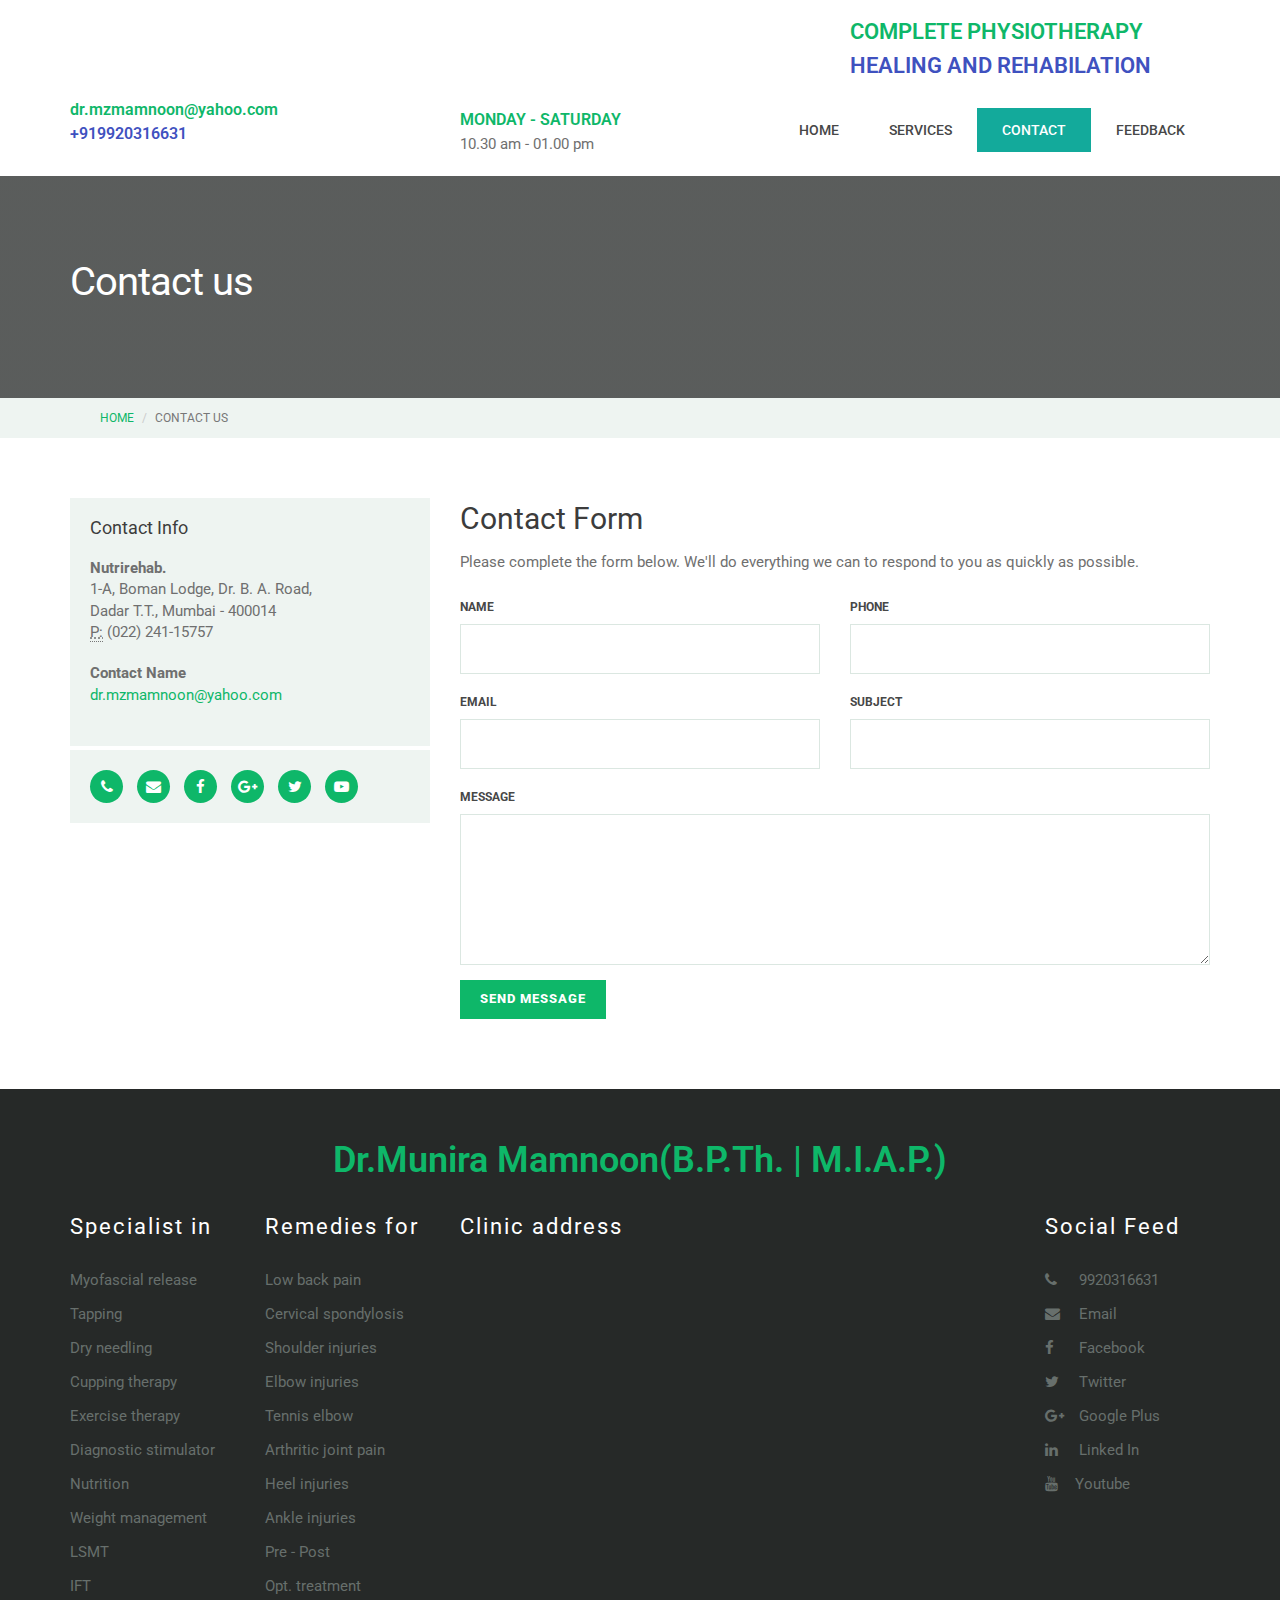
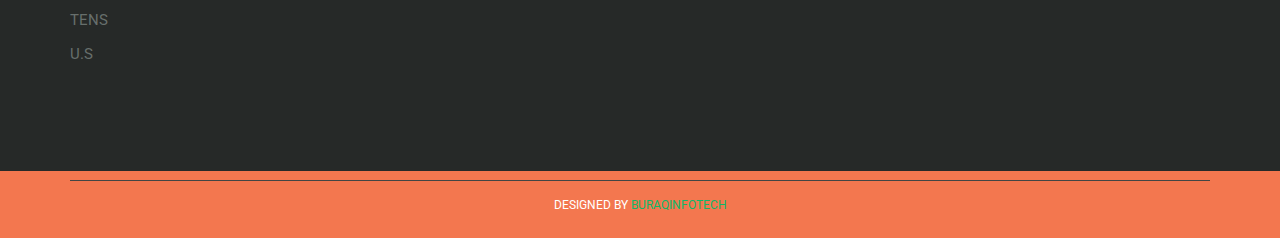
==== commit 3ba4f702: "initial release" ====
--- a/contact.html
+++ b/contact.html
@@ -6,9 +6,9 @@
     <meta http-equiv="X-UA-Compatible" content="IE=edge">
     <meta name="viewport" content="width=device-width, initial-scale=1">
     <!-- The above 3 meta tags *must* come first in the head; any other head content must come *after* these tags -->
-    <meta name="description" content="Flower is free physiotherapy website template that perfectly designed for therapy center, physical therapy program courses, physiotherapy clinic and physician.">
-    <meta name="keywords" content="best free website templates, html5 template, free responsive website templates,website layout,html5 website templates,template for website design, medical HTML5 templates">
-    <title>Free Physiotherapy Website Template Download</title>
+    <meta name="description" content="physiotherapy">
+    <meta name="keywords" content="dr.abg">
+    <title>Nutrirehab</title>
     <!-- Bootstrap -->
     <link href="css/bootstrap.min.css" rel="stylesheet">
     <!-- Google Fonts -->
@@ -24,56 +24,57 @@
       <script src="https://oss.maxcdn.com/respond/1.4.2/respond.min.js"></script>
     <![endif]-->
 </head>
+ 
 
 <body>
-    <div class="header-top">
-        <!-- header-top-->
-        <div class="container">
-            <div class="row">
-                <div class="col-lg-4 col-md-4 col-sm-4 col-xs-12">
-                    <span class="text-block time-block">  
-                                <span class="time-text">Mon to Sat: <strong>10am - 9pm</strong> - Sunday: <strong>Closed</strong></span>
-                    </span>
-                </div>
-                <div class="col-lg-8 col-md-8 col-sm-8  col-xs-12">
-                    <div class="top-text">
-                        <span class="text-block call-block"> 
-                               <span class="call-no">+00 (123) 456 7890</span>
-                        </span>
-                        <span class="text-block mail-block hidden-xs hidden-sm">  
-                                <span class="mail-text">info@yourdomain.com</span>
-                        </span>
-                    </div>
-                </div>
-            </div>
-        </div>
-    </div>
-    <div class="header">
+    <div class="sub-header">
         <div class="container">
             <div class="row">
                 <div class="col-lg-4 col-md-4 col-sm-12 col-xs-12">
                     <a href="#"><img src="images/logo.png" alt=""></a>
                 </div>
-                <div class="col-lg-8 col-md-4 col-sm-12 col-xs-12">
-                    <div class="navigation">
+				<div class="text col-lg-4 col-md-4">
+				</div>
+				<div class="text col-lg-4 col-md-4 col-sm-12 col-xs-12">
+					<span style="color:#0eb769;font-weight:600;display:block;padding-top:20px;font-size:22px;line-height20px;">COMPLETE PHYSIOTHERAPY</span>
+					<span style="color:#3f51bf;font-weight:600;display:block;padding-top:10px;font-size:22px;line-height20px;">HEALING AND REHABILATION</span>
+				</div>
+            </div>
+        </div>
+    </div>
+    <div class="header">
+        <div class="container">
+            <div class="row">
+				<div class="col-lg-4 col-md-4 col-sm-12 col-xs-12">
+                                        <div class="repair-icon-box">
+                                            <div class="icon-container">
+                                                <i class="icon icon-basic-clock"></i>
+                                            </div>
+                                            <div class="text">
+                                                <span style="color:#0eb769;font-weight:600;display:block;font-size:16px;line-height20px;">dr.mzmamnoon@yahoo.com</span>
+                                                <span style="color:#3f51bf;font-weight:600;display:block;font-size:16px;line-height20px;">+919920316631</span>
+                                            </div>
+                                        </div><!-- end .repair-icon-box  -->
+                </div>
+				<div class="col-lg-3 col-md-3 col-sm-12 col-xs-12">
+                                        <div class="repair-icon-box">
+                                            <div class="icon-container">
+                                                <i class="icon icon-basic-clock"></i>
+                                            </div>
+                                            <div class="text">
+                                                <span style="color:#0eb769;font-weight:600;display:block;padding-top:10px;font-size:16px;line-height20px;">MONDAY - SATURDAY</span>
+                                                <span class="head-content">10.30 am - 01.00 pm</span>
+                                            </div>
+                                        </div><!-- end .repair-icon-box  -->
+                </div>
+                <div class="col-lg-5 col-md-5 col-sm-12 col-xs-12">
+                     <div class="navigation">
                         <div id="navigation">
                             <ul>
-                                <li class="active"><a href="index.html" title="Home">Home</a></li>
-                                <li class="has-sub"><a href="service-list.html" title="Service List">Service List</a>
-                                    <ul>
-                                        <li><a href="service-list.html" title="Service List">Service List</a></li>
-                                        <li><a href="service-detail.html" title="Service Detail">Service Detail</a></li>
-                                    </ul>
-                                </li>
-                                <li class="has-sub"><a href="blog-default.html" title="Blog">News</a>
-                                    <ul>
-                                        <li><a href="blog-default.html" title="Blog">Blog Default</a></li>
-                                        <li><a href="blog-single.html" title="Blog Single">Blog Single</a></li>
-                                    </ul>
-                                </li>
-                                <li><a href="#" title="Features">Features</a></li>
-                                <li><a href="contact.html" title="Contact Us">Contact</a> </li>
-                                <li><a href="styleguide.html" title="Styleguide">styleguide</a> </li>
+                                <li><a href="index.html" title="Home">Home</a></li>
+                                <li><a href="services.html" title="Services">Services</a></li>
+                                <li class="active"><a href="contact.html" title="Contact Us">Contact</a> </li>
+                                <li><a href="feedback.php?item_id=1" title="Home">Feedback</a></li>
                             </ul>
                         </div>
                     </div>
@@ -110,14 +111,14 @@
                         <!-- widget search -->
                         <h3 class="widget-title">Contact Info</h3>
                         <address>
-                          <strong>Flower.</strong><br>
-                          1355 Market Street, Suite 900<br>
-                          San Francisco, CA 94103<br>
-                          <abbr title="Phone">P:</abbr> (123) 456-7890
+                          <strong>Nutrirehab.</strong><br>
+                          1-A, Boman Lodge, Dr. B. A. Road,<br>
+                          Dadar T.T., Mumbai - 400014<br>
+                          <abbr title="Phone">P:</abbr> (022) 241-15757
                         </address>
                         <address>
                           <strong>Contact Name</strong><br>
-                          <a href="mailto:#">yourdomain@gmail.com</a>
+                          <a href="mailto:#">dr.mzmamnoon@yahoo.com</a>
                         </address>
                          
                     </div>
@@ -125,10 +126,12 @@
                     <div class="widget widget-social">
 
                         <div class="social-circle">
+                             <a href="#" class="#"><i class="fa fa-phone"></i></a>
+                             <a href="#" class="#"><i class="fa fa-envelope"></i></a>
                              <a href="#" class="#"><i class="fa fa-facebook"></i></a>
-                        <a href="#" class="#"><i class="fa fa-google-plus"></i></a>
-                        <a href="#" class="#"><i class="fa fa-twitter"></i></a>
-                        <a href="#" class="#"><i class="fa fa-youtube-play"></i></a>
+							<a href="#" class="#"><i class="fa fa-google-plus"></i></a>
+							<a href="#" class="#"><i class="fa fa-twitter"></i></a>
+							<a href="#" class="#"><i class="fa fa-youtube-play"></i></a>
                         </div>
                        
                     </div>
@@ -178,91 +181,82 @@
             </div>
         </div>
     </div>
-    <div class="space-small bg-primary">
-        <!-- call to action -->
-        <div class="container">
-            <div class="row">
-                <div class="col-lg-8 col-sm-8 col-md-8 col-xs-12">
-                    <h1 class="cta-title">Book your online appointment</h1>
-                    <p class="cta-text"> Call to action button example for booking appointment for patients.</p>
-                </div>
-                <div class="col-lg-4 col-sm-4 col-md-4 col-xs-12">
-                    <a href="#" class="btn btn-white btn-lg mt20">Call to action Button</a>
-                </div>
-            </div>
-        </div>
-    </div>
     <div class="footer">
-        <div class="container">
-            <div class="row">
-                <div class="col-lg-4 col-md-4 col-sm-6 col-xs-12">
+		<h1 style="color:#0eb769;font-weight:600;text-align:center;margin-top:-50px;font-size:36px;line-height20px;">Dr.Munira Mamnoon(B.P.Th. | M.I.A.P.)</h1>
+        <div class="container">
+            <div class="row">
+                <div class="col-lg-2 col-md-2 col-sm-6 col-xs-6">
                     <div class="footer-widget widget-newsletter">
-                        <h2 class="widget-title">Newsletters</h2>
-                        <p>Enter your email address to receive new patient information and other useful information right to your inbox.</p>
-                        <div class="input-group">
-                            <input type="text" class="form-control" placeholder="Email Address">
-                            <span class="input-group-btn">
-                            <button class="btn btn-default" type="button">Subscribe</button>
-                           </span>
-                        </div>
-                        <!-- /input-group -->
-                    </div>
-                </div>
-                <div class="col-lg-2 col-md-3 col-sm-2 col-xs-12">
+                        <h2 class="widget-title">Specialist in</h2>
+                        <ul class="listnone">
+                            <li><a href="#">Myofascial release</a></li>
+                            <li><a href="#">Tapping</a></li>
+                            <li><a href="#">Dry needling</a></li>
+                            <li><a href="#">Cupping therapy</a></li>
+                            <li><a href="#">Exercise therapy</a></li>
+                            <li><a href="#">Diagnostic stimulator</a></li>
+                            <li><a href="#">Nutrition</a></li>
+                            <li><a href="#">Weight management</a></li>
+                            <li><a href="#">LSMT</a></li>
+                            <li><a href="#">IFT</a></li>
+                            <li><a href="#">TENS</a></li>
+                            <li><a href="#">U.S</a></li>
+                        </ul>
+                    </div>
+                </div>
+                <div class="col-lg-2 col-md-2 col-sm-6 col-xs-6">
                     <div class="footer-widget">
-                        <h2 class="widget-title">Therapies</h2>
+                        <h2 class="widget-title">Remedies for</h2>
                         <ul class="listnone">
-                            <li><a href="#">Massage Therapy  </a></li>
-                            <li><a href="#">Physiotherapy</a></li>
-                            <li><a href="#">Geriatric</a></li>
-                            <li><a href="#">Rehabilition</a></li>
-                            <li><a href="#">Diagnostics</a></li>
-                            <li><a href="#">Acunpuncture</a></li>
+                            <li><a href="#">Low back pain</a></li>
+                            <li><a href="#">Cervical spondylosis</a></li>
+                            <li><a href="#">Shoulder injuries</a></li>
+                            <li><a href="#">Elbow injuries</a></li>
+                            <li><a href="#">Tennis elbow</a></li>
+                            <li><a href="#">Arthritic joint pain</a></li>
+                            <li><a href="#">Heel injuries</a></li>
+                            <li><a href="#">Ankle injuries</a></li>
+                            <li><a href="#">Pre - Post</a></li>
+                            <li><a href="#">Opt. treatment</a></li>
                         </ul>
+                    </div>
+                </div>
+                <div class="col-lg-6 col-md-6 col-sm-12 col-xs-12">
+                    <div class="footer-widget footer-social">
+                        <h2 class="widget-title">Clinic address</h2>
+						<div class="map-responsive">
+							<iframe src="https://maps.google.com/maps?q=Dr+ABG+Spine+%26+Joint+Clinic&t=&z=17&ie=UTF8&iwloc=&output=embed" width="600" height="450" frameborder="0" style="border:0" allowfullscreen></iframe>
+						</div>
                     </div>
                 </div>
                 <div class="col-lg-2 col-md-2 col-sm-2 col-xs-12">
                     <div class="footer-widget footer-social">
                         <h2 class="widget-title">Social Feed</h2>
                         <ul class="listnone">
-                            <li>
-                                <a href="#"> <i class="fa fa-facebook"></i> Facebook </a>
-                            </li>
+                            <li><a href="#"> <i class="fa fa-phone"></i> 9920316631 </a></li>
+                            <li><a href="#"> <i class="fa fa-envelope"></i> Email </a></li>
+                            <li><a href="#"> <i class="fa fa-facebook"></i> Facebook </a></li>
                             <li><a href="#"><i class="fa fa-twitter"></i> Twitter</a></li>
                             <li><a href="#"><i class="fa fa-google-plus"></i> Google Plus</a></li>
                             <li><a href="#"><i class="fa fa-linkedin"></i> Linked In</a></li>
-                            <li>
-                                <a href="#"> <i class="fa fa-youtube"></i>Youtube</a>
-                            </li>
+                            <li><a href="#"> <i class="fa fa-youtube"></i>Youtube</a></li>
                         </ul>
                     </div>
                 </div>
-                <div class="col-lg-4 col-md-2 col-sm-2 col-xs-12">
-                    <div class="footer-widget footer-social">
-                        <h2 class="widget-title">Clinic Address</h2>
-                        <ul class="listnone contact">
-                            <li><i class="fa fa-map-marker"></i> 4958 Norman Street Los Angeles, CA 90042
-                            </li>
-                            <li><i class="fa fa-phone"></i> +00 (800) 123-4567</li>
-                            <li><i class="fa fa-fax"></i> +00 (123) 456 7890</li>
-                            <li><i class="fa fa-envelope-o"></i> info@gastrology.com</li>
-                        </ul>
-                    </div>
-                </div>
-            </div>
-        </div>
-    </div>
-    <div class="tiny-footer">
-        <div class="container">
-            <div class="row">
-                <div class="col-lg-12 col-md-12 col-sm-12 col-xs-12">
-                    <div class="copyright-content">
-                       Shared by <i class="fa fa-love"></i><a href="https://bootstrapthemes.co">BootstrapThemes</a>
-                    </div>
-                </div>
-            </div>
-        </div>
-    </div>
+            </div>
+        </div>
+    </div>
+     <div class="tiny-footer">
+		<div class="container">
+			<div class="row">
+				<div class="col-lg-12 col-md-12 col-sm-12 col-xs-12">
+					<div class="copyright-content">
+						Designed by <i class="fa fa-love"></i><a href="https://buraqinfotech.in">Buraqinfotech</a>
+					</div>
+				</div>
+			</div>
+         </div>
+	</div>
     <!-- jQuery (necessary for Bootstrap's JavaScript plugins) -->
     <script src="js/jquery.min.js"></script>
     <!-- Include all compiled plugins (below), or include individual files as needed -->
--- a/css/style.css
+++ b/css/style.css
@@ -1,65 +1,3 @@
-@charset "UTF-8";
-
-/* CSS Document */
-
-/*------------------------------------------------------------------
-
-Template Name:      Free Physiotherapy Website Template Download
-Version:            1.0.0
-Created Date:       30/03/2017 
-Author:             Jitu Chauhan 
-
-------------------------------------------------------------------
-[CSS Table of contents]
-
-1.  Body / Typography 
-2.  Form Elements
-3.  Buttons
-4.  General / Elements
-        4.1 Section space
-        4.2 Margin space
-        4.3 Padding space
-        4.4 Background color
-        4.5 Features
-        4.7 Call to actions
-        4.8 Img hover effect
-        4.9 Icon
-        -----------------------
-5. Header / Navigations
-        5.1 Header Regular
-        5.2 Header Transparent
-        5.3 Navigation Regular
-        5.4 Page Header
-
-        -----------------------
-6. Slider
-        6.1 Slider
-        -----------------------
-7. Content
-8. Footers
-9. Pages
-    9.1  Service
-    9.2  Service Single / sidebar with sidenav
-    9.3  Testimonial
-    9.4  Contact us
-    9.5  Styleguide
-    ------------------------------------
-10.Blog
-    10.1 Blog Default
-    10.2 Blog Single
-    ------------------------------------
-11.Sidebar
-    11.1 Widget
-    ------------------------------------
-
-13. Media Queries
-
-------------------------------------------------------------------*/
-
-/*-----------------------------------
-    1. Body / Typography 
------------------------------------*/
-
 body { -webkit-font-smoothing: antialiased; text-rendering: optimizeLegibility; font-size: 15px; background-color: #fff; color: #6f6f6f; font-family: 'Roboto', sans-serif; line-height: 24px; }
 h1, h2, h3, h4, h5, h6 { margin: 0; padding: 0; margin-bottom: 10px; color: #3c3c3c; font-weight: 400; font-family: 'Roboto', sans-serif; }
 h1 { font-size: 30px; line-height: 42px; }
@@ -272,6 +210,7 @@
 ----------------------------------*/
 .cta-block { }
 .cta-title { font-size: 32px; font-weight: 700; letter-spacing: -1px; color: #fff; margin-bottom: 10px; }
+.phy-title { font-size: 22px; font-weight: 500; letter-spacing: -1px; color: #0eb769; margin-bottom: 10px; }
 .cta-text { font-size: 18px; color: #a2fed4; }
 .cta-content { }
 .cta-call, .cta-mail { }
@@ -346,25 +285,12 @@
 #navigation.align-center ul ul { text-align: left; }
 #navigation.align-right > ul > li { float: right; }
 #navigation > ul > li > a { padding: 15px 25px; font-size: 14px; color: #474747; text-decoration: none; font-weight: 500; text-transform: uppercase; }
-#navigation > ul > li:hover > a { color: #ffffff; background-color: #0eb769; }
+#navigation > ul > li:hover > a { color: #ffffff; background-color: #13AA9B; }
 #navigation > ul > li.has-sub > a { padding-right: 32px; }
-
-/*#navigation > ul > li.has-sub > a:after {
- position: absolute;
- top: 22px;
- right: 11px;
- width: 8px;
- height: 2px;
- display: block;
- background: #dddddd;
- content: '';
-}*/
+#navigation > ul > li.active > a { color: #ffffff; background-color: #13AA9B; }
+
 #navigation > ul > li.has-sub > a:before { position: absolute; right: 14px; font-family: FontAwesome; content: "\f107"; -webkit-transition: all .25s ease; -moz-transition: all .25s ease; -ms-transition: all .25s ease; -o-transition: all .25s ease; transition: all .25s ease; }
 
-/*#navigation > ul > li.has-sub:hover > a:before {
- top: 23px;
- height: 0;
-}*/
 #navigation ul ul { position: absolute; left: -9999px; }
 #navigation.align-right ul ul { text-align: right; }
 #navigation ul ul li { height: 0; -webkit-transition: all .25s ease; -moz-transition: all .25s ease; -ms-transition: all .25s ease; -o-transition: all .25s ease; transition: all .25s ease; }
@@ -413,7 +339,7 @@
 /*----------------------------------------------
     5.4 Page Header
 ----------------------------------------------*/
-.page-header { background: linear-gradient(rgba(36, 39, 38, 0.5), rgba(36, 39, 38, 0.5)), rgba(36, 39, 38, 0.5) url(../images/page-header.jpg) no-repeat center; background-size: cover; margin: 0; border-bottom: none; padding-bottom: 0px; }
+.page-header { background: linear-gradient(rgba(36, 39, 38, 0.5), rgba(36, 39, 38, 0.5)), rgba(36, 39, 38, 0.5) url(../images/contact-us.jpg) no-repeat center; background-size: cover; margin: 0; border-bottom: none; padding-bottom: 0px; }
 .page-caption { padding: 90px 0px; position: relative; z-index: 1; color: #fff; }
 .page-title { color: #fff; text-align: left; font-size: 40px; font-weight: 400; letter-spacing: -1px; }
 .breadcrumb { }
@@ -436,7 +362,7 @@
 -------------------------------------*/
 .footer { background-color: #262928; padding-top: 100px; padding-bottom: 100px; }
 .footer-widget p { color: #676f6c; }
-.footer-widget .widget-title { color: #fff; font-weight: 600; letter-spacing: -1px; border-bottom: 1px solid #424544; padding-bottom: 20px; margin-bottom: 30px; }
+.footer-widget .widget-title { color: #fff; font-weight: 400; font-size:22px; letter-spacing: 2px;  padding-top: 10px; margin-top: 10px; }
 .footer-widget { }
 .footer-widget ul { }
 .footer-widget li { }
@@ -454,8 +380,8 @@
 .widget-newsletter button { height: 48px; }
 
 /*-------------- tiny footer ------------*/
-.tiny-footer { background-color: #262928; padding-top: 9px; padding-bottom: 9px; font-size: 12px; color: #56575e; text-align: left; text-transform: uppercase; text-align: center; }
-.copyright-content { border-top: 1px solid #424544; padding: 12px; color: #676f6c; }
+.tiny-footer { background-color: #F3774F; padding-top: 9px; padding-bottom: 9px; font-size: 12px; color: #fff; text-align: left; text-transform: uppercase; text-align: center; }
+.copyright-content { border-top: 1px solid #424544; padding: 12px; color: #fff; }
 
 /*-----------------------------------
 9. Pages 
@@ -714,6 +640,12 @@
 .box-secondary-color { background-color: #6f6f6f; height: 160px; width: 160px; }
 .box-bg-color { background-color: #effef7; height: 160px; width: 160px; }
 
+.map-responsive{
+    overflow:hidden;
+    padding-bottom:56.25%;
+    position:relative;
+    height:0;
+}
 /*-------------------------------- 
     Media Query 
 --------------------------------*/
